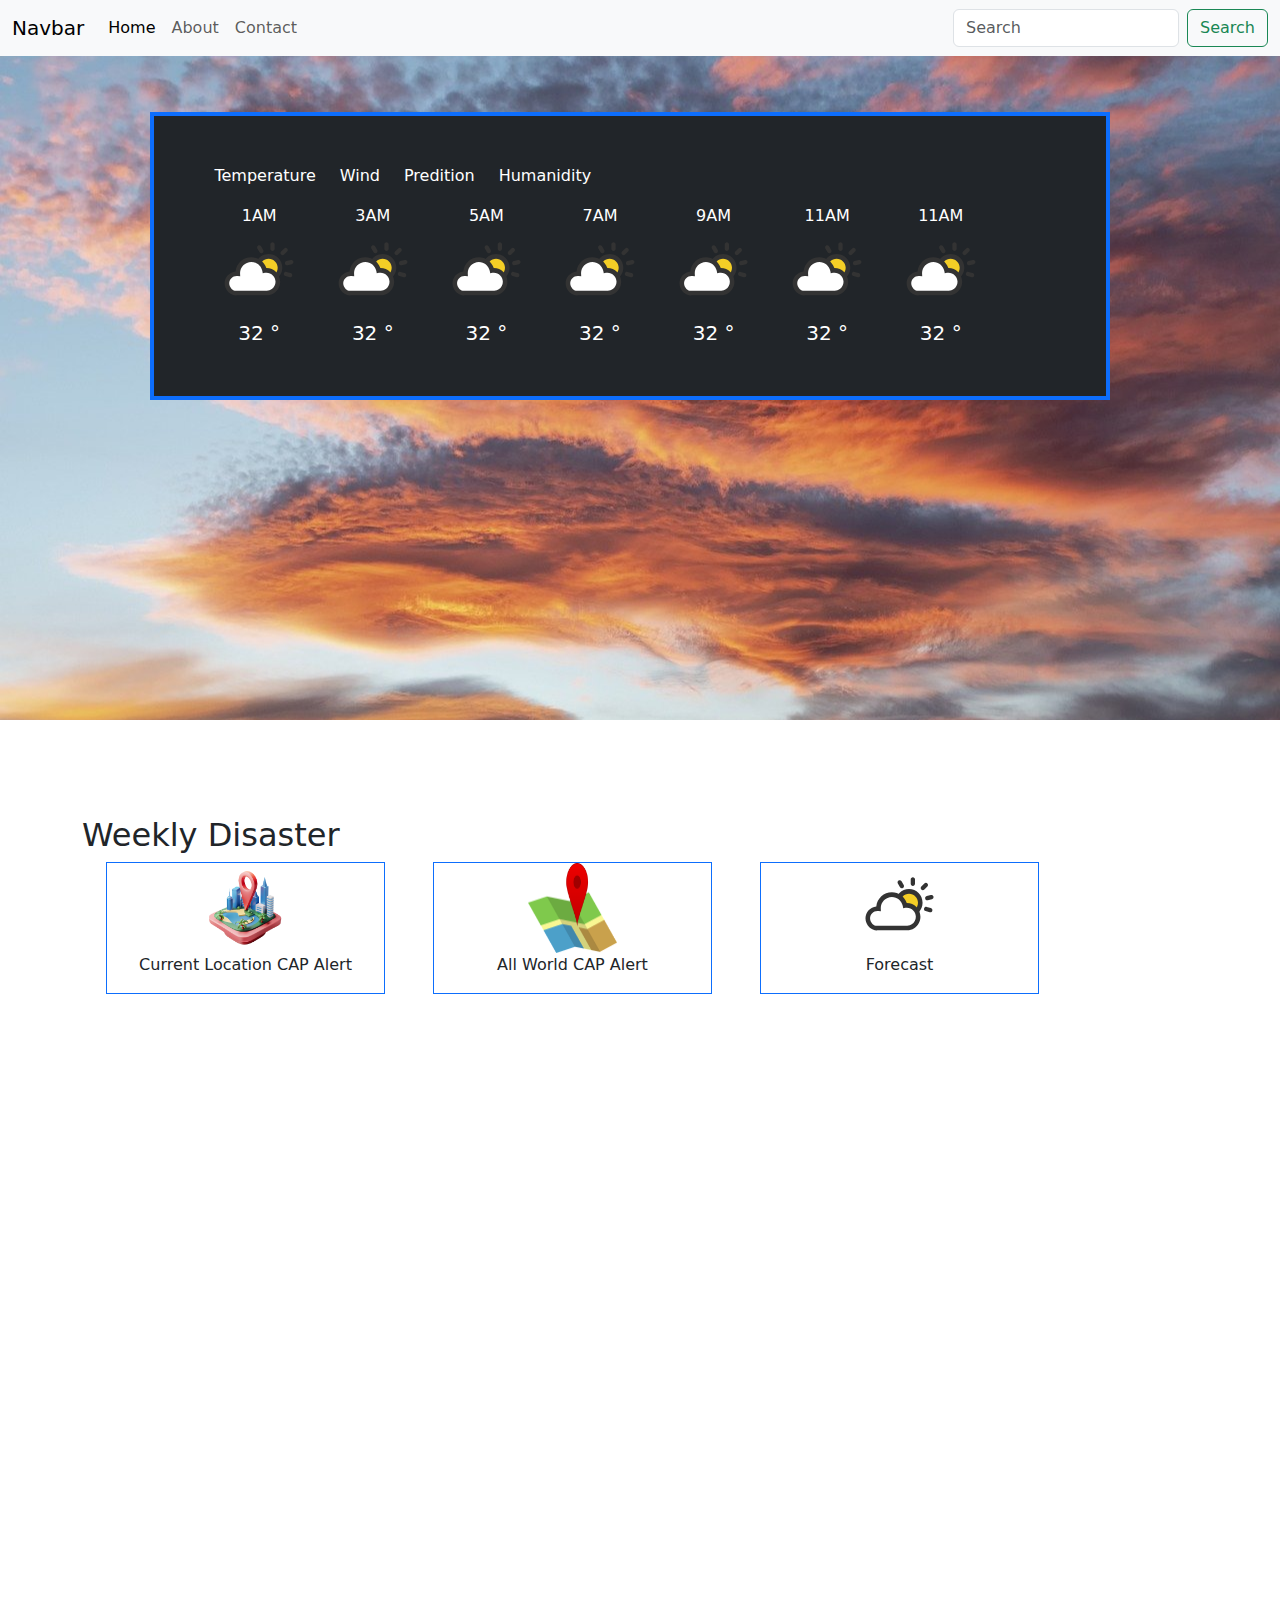
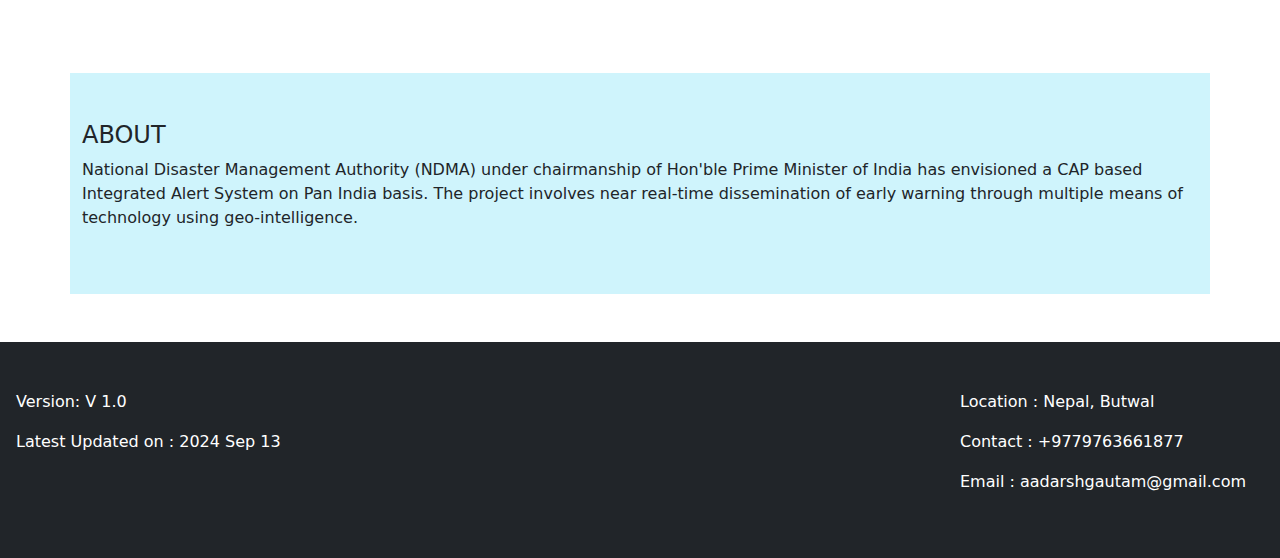
==== alumni_alert/templates/core/index.html @ dea8fd56 "Front I have gone some front work in this project" ====
<!DOCTYPE html>
<html lang="en">

<head>
    <meta charset="UTF-8">
    <meta name="viewport" content="width=device-width, initial-scale=1">
    <title>Disaster Website</title>
    <link rel="stylesheet" href="/alumni_alert/static/css/main.css">
    <link href="https://cdn.jsdelivr.net/npm/bootstrap@5.3.3/dist/css/bootstrap.min.css" rel="stylesheet"
        integrity="sha384-QWTKZyjpPEjISv5WaRU9OFeRpok6YctnYmDr5pNlyT2bRjXh0JMhjY6hW+ALEwIH" crossorigin="anonymous">
</head>

<body>
    <div id="Background" >
        <!--Main Menu Header-->
        <nav class="navbar navbar-expand-lg bg-body-tertiary">
            <div class="container-fluid">
                <a class="navbar-brand" href="#">Navbar</a>
                <button class="navbar-toggler" type="button" data-bs-toggle="collapse"
                    data-bs-target="#navbarSupportedContent" aria-controls="navbarSupportedContent"
                    aria-expanded="false" aria-label="Toggle navigation">
                    <span class="navbar-toggler-icon"></span>
                </button>
                <div class="collapse navbar-collapse" id="navbarSupportedContent">
                    <ul class="navbar-nav me-auto mb-2 mb-lg-0">
                        <li class="nav-item">
                            <a class="nav-link active" aria-current="page" href="#">Home</a>
                        </li>
                        <li class="nav-item">
                            <a class="nav-link" href="/alumni_alert/templates/core/About.html">About</a>
                        </li>

                        <li class="nav-item">
                            <a class="nav-link" href="/alumni_alert/templates/core/Contact.html">Contact</a>
                        </li>
                        
                    </ul>
                    <form class="d-flex" role="search">
                        <input class="form-control me-2" type="search" placeholder="Search" aria-label="Search">
                        <button class="btn btn-outline-success" type="submit">Search</button>
                    </form>
                </div>
            </div>
        </nav>

        <main>
            <!--Weather Forecasting-->
            

            
            <div class=" position text-white bg-dark border border-4 border-primary opacity- 75 w-75 p-5 m-5">
            
                   
                
                <div class="container text-center">
                    <div class="row row-cols-auto pb-3">
                        <div class="col">Temperature</div>
                        <div class="col">Wind</div>
                        <div class="col">Predition</div>
                        <div class="col">Humanidity</div>
                    </div>
                </div>
                <div class="container text-center">
                    <div class="row row-cols-auto">
                        <div>
                            <div class="col">1AM</div>
                            <div class="col"><img src="/alumni_alert/templates/Img/Weather.svg" class="location  "
                                    alt=""></div>
                            <div class="col fs-5">32 &deg</div>
                        </div>
                        <div>
                            <div class="col">3AM</div>
                            <div class="col"><img src="/alumni_alert/templates/Img/Weather.svg" class="location "
                                    alt=""></div>
                            <div class="col fs-5">32 &deg</div>
                        </div>
                        <div>
                            <div class="col">5AM</div>
                            <div class="col "><img src="/alumni_alert/templates/Img/Weather.svg" class="location "
                                    alt=""></div>
                            <div class="col fs-5">32 &deg</div>
                        </div>
                        <div>
                            <div class="col">7AM</div>
                            <div class="col"><img src="/alumni_alert/templates/Img/Weather.svg" class="location "
                                    alt=""></div>
                            <div class="col fs-5">32 &deg</div>
                        </div>
                        <div>
                            <div class="col">9AM</div>
                            <div class="col"><img src="/alumni_alert/templates/Img/Weather.svg" class="location "
                                    alt=""></div>
                            <div class="col fs-5">32 &deg</div>
                        </div>
                        <div>
                            <div class="col">11AM</div>
                            <div class="col"><img src="/alumni_alert/templates/Img/Weather.svg" class="location "
                                    alt=""></div>
                            <div class="col fs-5">32 &deg</div>
                        </div>
                        <div>
                            <div class="col">11AM</div>
                            <div class="col"><img src="/alumni_alert/templates/Img/Weather.svg" class="location "
                                    alt=""></div>
                            <div class="col fs-5">32 &deg</div>
                        </div>
                      
                    </div>


                </div>
            </div>


    </div>
    <!--Weekly Disaster Updated-->
    <div class="container pt-5 mt-5">
        <H2>Weekly Disaster</H2>

        <div class="container ">
            <div class="row text-center">
                <div class=" border border-primary mx-4 w-25">
                    <img src="/alumni_alert/templates/Img/Location.png" class="location ">
                    <p> Current Location CAP Alert</p>
                </div>

                <div class="border border-primary mx-4 w-25">
                    <img src="/alumni_alert/templates/Img/Map.png" class="location">
                    <p>All World CAP Alert</p>
                </div>

                <div class="border border-primary mx-4 w-25">
                    <img src="/alumni_alert/templates/Img/Weather.svg" class="location">
                    <p> Forecast</p>
                </div>
            </div>
        </div>
    </div>
    <!--GOOGLE MAPS-->
    <div class="container pt-4">
        <div class="overflow-y-auto">
            <Link><iframe
                src="https://www.google.com/maps/embed?pb=!1m18!1m12!1m3!1d57173176.00670386!2d100!3d28.999999999999996!2m3!1f0!2f0!3f0!3m2!1i1024!2i768!4f13.1!3m3!1m2!1s0x3663f18a24cbe857%3A0xa9416bfcd3a0f459!2sAsia!5e0!3m2!1sen!2snp!4v1726216525327!5m2!1sen!2snp"
                width="800" height="600" style="border:0;" allowfullscreen="" loading="lazy"
                referrerpolicy="no-referrer-when-downgrade"></iframe></Link>
        </div>
    </div>
    <!-- ABOUT US-->
    <div class="container mt-5 pt-5 mb-5 pb-5 bg-info-subtle">
        <H4>
            ABOUT
        </H4>
        <p>National Disaster Management Authority (NDMA) under chairmanship of Hon'ble Prime Minister of India has
            envisioned a CAP based Integrated Alert System on Pan India basis. The project involves near real-time
            dissemination of early warning through multiple means of technology using geo-intelligence.
        </p>
    </div>
    </main>
    </div>
    <footer>
        <div class="bg-dark d-flex text-white ">
            <div class=" px-3 pt-5 pb-5 w-75">
                <p> Version: V 1.0</p>
                <p> Latest Updated on : 2024 Sep 13</p>
            </div>
            <div class=" pt-5 pb-5 w-25">
                <p>
                    Location : Nepal, Butwal
                </p>
                <p>
                    Contact : +9779763661877
                </p>
                <p>
                    Email : aadarshgautam@gmail.com
                </p>
            </div>
        </div>
    </footer>
    <script src="{% static 'js/main.js' %}"></script>
    <script src="https://cdn.jsdelivr.net/npm/@popperjs/core@2.11.8/dist/umd/popper.min.js"
        integrity="sha384-I7E8VVD/ismYTF4hNIPjVp/Zjvgyol6VFvRkX/vR+Vc4jQkC+hVqc2pM8ODewa9r"
        crossorigin="anonymous"></script>
    <script src="https://cdn.jsdelivr.net/npm/bootstrap@5.3.3/dist/js/bootstrap.min.js"
        integrity="sha384-0pUGZvbkm6XF6gxjEnlmuGrJXVbNuzT9qBBavbLwCsOGabYfZo0T0to5eqruptLy"
        crossorigin="anonymous"></script>
</body>

</html>
---- alumni_alert/static/css/main.css ----
#Background{
 position:static;
 background-size: cover;
 background-image: url("/alumni_alert/templates/Img/Background.jpg");
 background-position-x:center;
 background-position-y:center ;
height: 80vh;

z-index: -1;

}

.position{
    position: absolute;
    left: 8vw;
    top :5vw
}
.location{
    width: 7vw;
    height: 10vh;
}
.footer{
    background-color: black;
    z-index: -1;
}
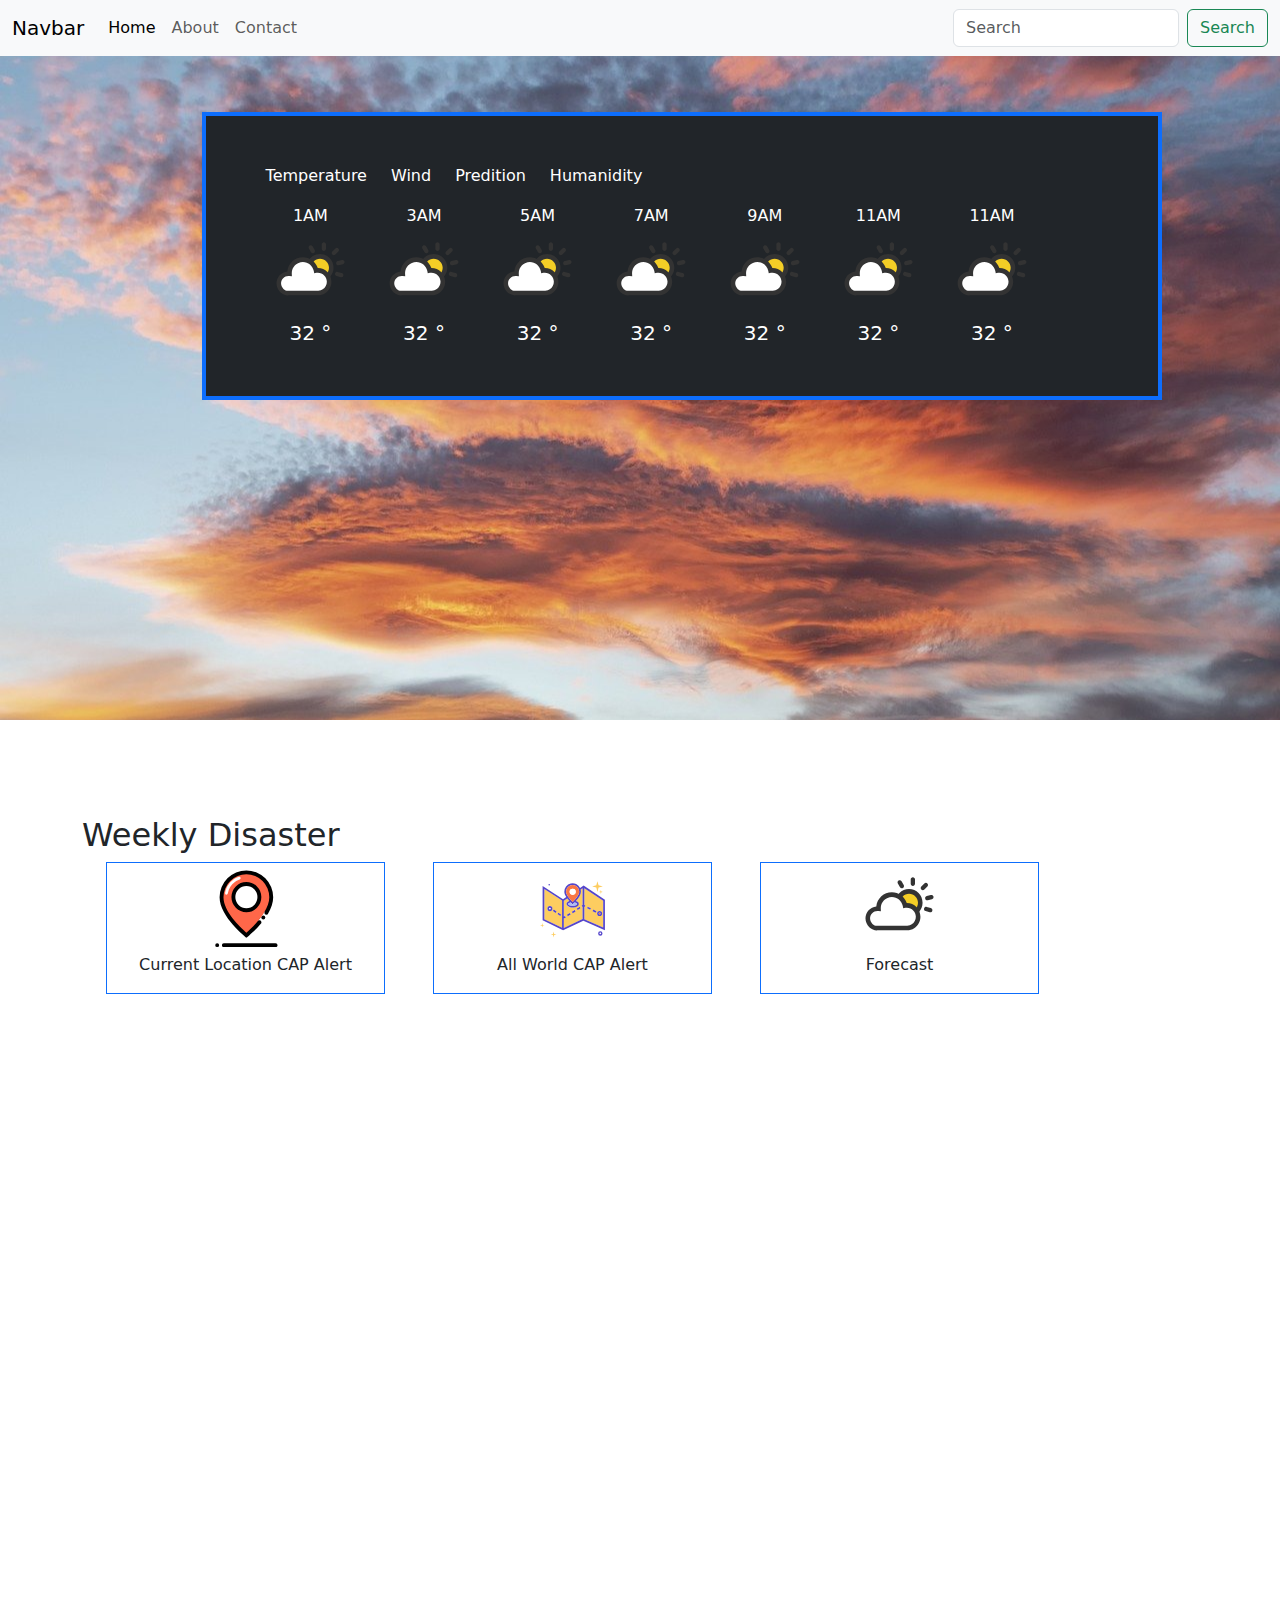
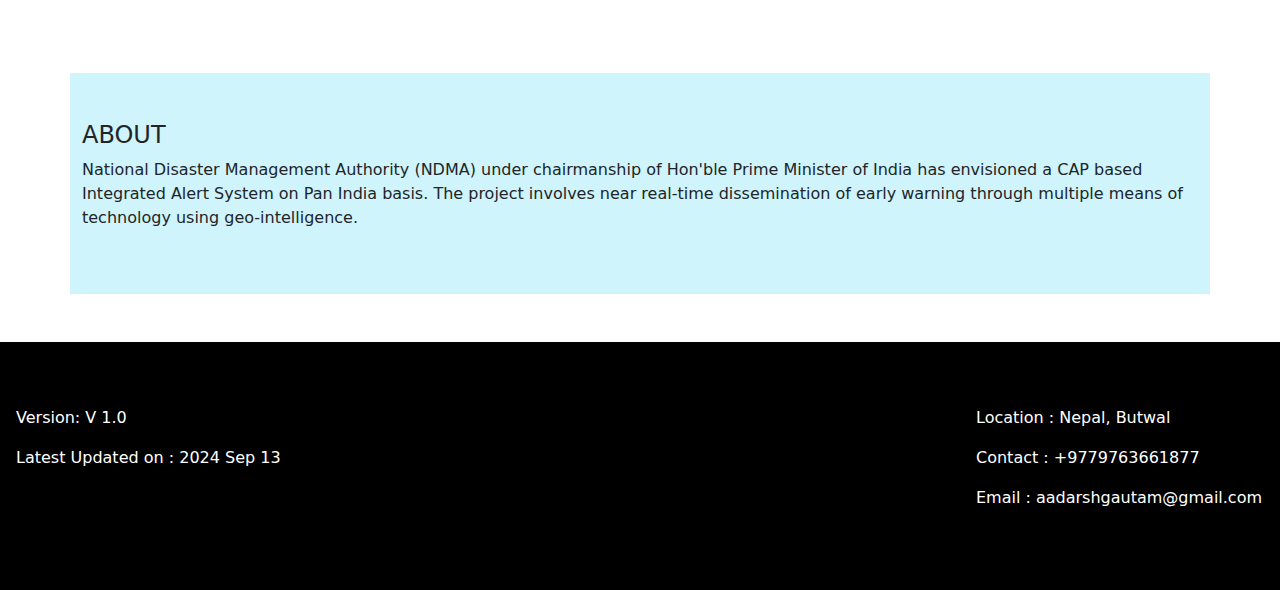
==== commit 20c01723: "Add files via upload" ====
--- a/alumni_alert/templates/core/index.html
+++ b/alumni_alert/templates/core/index.html
@@ -11,7 +11,7 @@
 </head>
 
 <body>
-    <div id="Background" >
+    <div id="Background">
         <!--Main Menu Header-->
         <nav class="navbar navbar-expand-lg bg-body-tertiary">
             <div class="container-fluid">
@@ -33,7 +33,6 @@
                         <li class="nav-item">
                             <a class="nav-link" href="/alumni_alert/templates/core/Contact.html">Contact</a>
                         </li>
-                        
                     </ul>
                     <form class="d-flex" role="search">
                         <input class="form-control me-2" type="search" placeholder="Search" aria-label="Search">
@@ -45,14 +44,9 @@
 
         <main>
             <!--Weather Forecasting-->
-            
 
-            
-            <div class=" position text-white bg-dark border border-4 border-primary opacity- 75 w-75 p-5 m-5">
-            
-                   
-                
-                <div class="container text-center">
+            <div class="text-white position bg-dark border border-4 border-primary opacity- 75 w-75 p-5 m-5 ">
+                <div class="container text-center ">
                     <div class="row row-cols-auto pb-3">
                         <div class="col">Temperature</div>
                         <div class="col">Wind</div>
@@ -60,7 +54,7 @@
                         <div class="col">Humanidity</div>
                     </div>
                 </div>
-                <div class="container text-center">
+                <div class="container text-center ">
                     <div class="row row-cols-auto">
                         <div>
                             <div class="col">1AM</div>
@@ -120,12 +114,12 @@
         <div class="container ">
             <div class="row text-center">
                 <div class=" border border-primary mx-4 w-25">
-                    <img src="/alumni_alert/templates/Img/Location.png" class="location ">
+                    <img src="/alumni_alert/templates/Img/location.svg" class="location ">
                     <p> Current Location CAP Alert</p>
                 </div>
 
                 <div class="border border-primary mx-4 w-25">
-                    <img src="/alumni_alert/templates/Img/Map.png" class="location">
+                    <img src="/alumni_alert/templates/Img/Map.svg" class="location">
                     <p>All World CAP Alert</p>
                 </div>
 
@@ -158,12 +152,12 @@
     </main>
     </div>
     <footer>
-        <div class="bg-dark d-flex text-white ">
-            <div class=" px-3 pt-5 pb-5 w-75">
+        <div class="footer text-white d-flex  ">
+            <div class=" p-3 mt-5 mb-5  w-75">
                 <p> Version: V 1.0</p>
                 <p> Latest Updated on : 2024 Sep 13</p>
             </div>
-            <div class=" pt-5 pb-5 w-25">
+            <div class="p-3 mt-5 mb-5">
                 <p>
                     Location : Nepal, Butwal
                 </p>
--- a/alumni_alert/static/css/main.css
+++ b/alumni_alert/static/css/main.css
@@ -13,7 +13,7 @@
 
 .position{
     position: absolute;
-    left: 8vw;
+    left: 12vw;
     top :5vw
 }
 .location{
